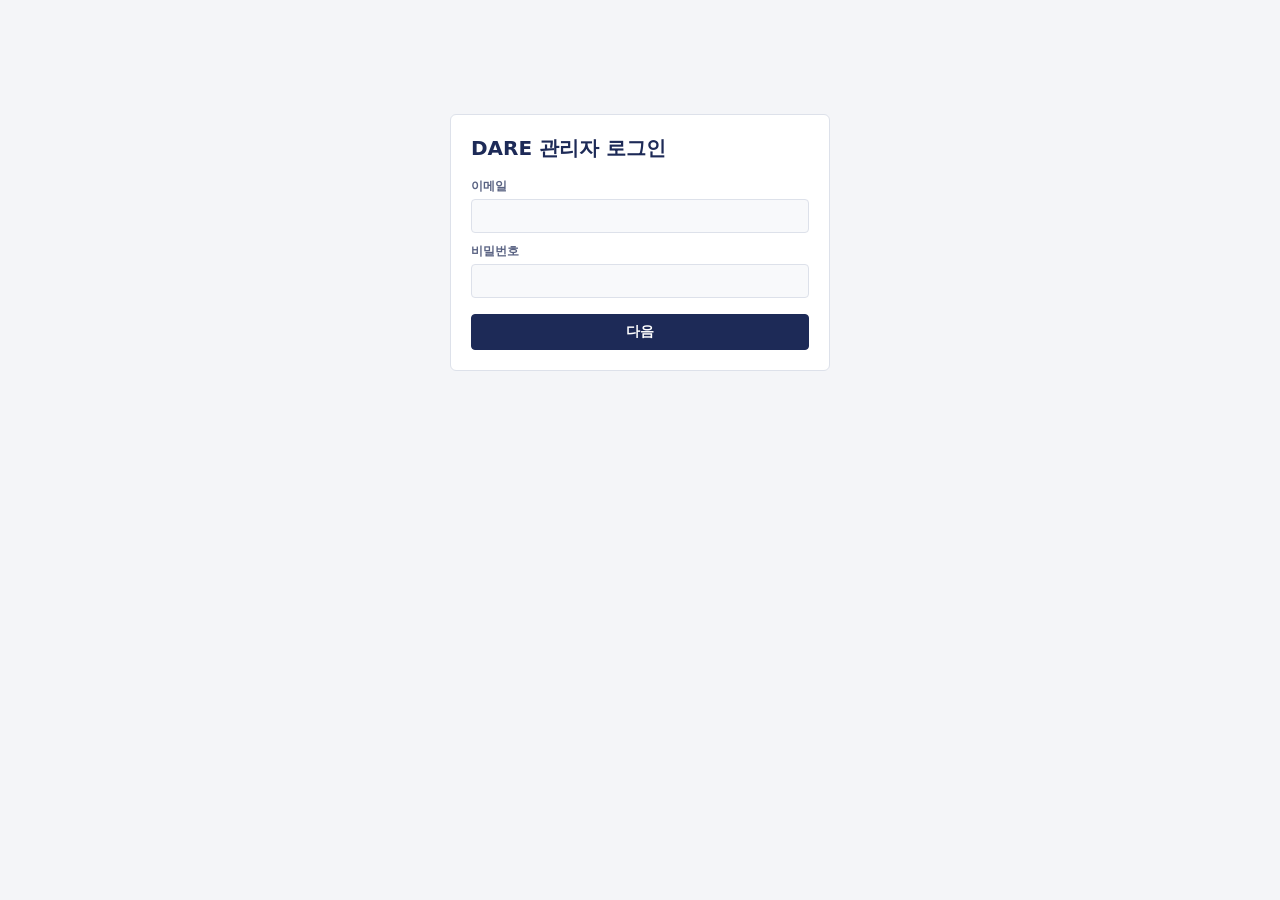
==== index.html @ 728779cf "Add files via upload" ====
<!doctype html>
<html lang="ko">
<head>
<meta charset="utf-8">
<meta name="viewport" content="width=device-width, initial-scale=1">
<meta name="robots" content="noindex, nofollow">
<meta name="referrer" content="no-referrer">
<meta http-equiv="Content-Security-Policy" content="default-src 'none'; script-src 'self'; style-src 'self' 'unsafe-inline'; img-src 'self' data:; connect-src https://*.supabase.co; base-uri 'none'; form-action 'none'">
<title>로그인 · DARE 관리자</title>
<link rel="stylesheet" href="assets/css/admin.css">
<!-- 스크립트는 모두 이 저장소 안의 파일만 사용 (외부 CDN 없음) -->
<script src="vendor/supabase.js" defer></script>
<script src="assets/js/config.js" defer></script>
<script src="assets/js/core.js" defer></script>
<script src="assets/js/pages/login.js" defer></script>
</head>
<body>
<div id="layout"></div>
<main id="main"></main>
<div id="toast"></div>
</body>
</html>
---- assets/css/admin.css ----
/* DARE 관리자 공통 스타일 */
:root { --ink:#1d2a57; --soft:#5a6383; --line:#dde1ea; --bg:#f4f5f8; --card:#fff; --field:#f8f9fb;
        --ok:#1f7a4d; --warn:#9a5b00; --bad:#b3261e; --info:#2b5fd9; }
* { box-sizing:border-box; }
body { margin:0; font-family:'Pretendard','Apple SD Gothic Neo','Malgun Gothic',system-ui,sans-serif; font-size:14px; color:var(--ink); background:var(--bg); }
[hidden] { display:none !important; }
body.guarding main, body.guarding #layout { visibility:hidden; }   /* 권한 확인 전에는 화면을 보이지 않음 */

/* 상단 바 */
.topbar { display:flex; align-items:center; gap:20px; padding:0 24px; height:56px; background:var(--ink); color:#fff; position:sticky; top:0; z-index:5; }
.topbar b { font-size:15px; letter-spacing:.02em; white-space:nowrap; }
.topbar nav { display:flex; gap:2px; flex:1; overflow-x:auto; }
.topbar nav a { color:#c9cfe4; text-decoration:none; padding:8px 12px; border-radius:4px; white-space:nowrap; }
.topbar nav a.on { background:rgba(255,255,255,.14); color:#fff; font-weight:600; }
.topbar .me { font-size:12px; color:#c9cfe4; white-space:nowrap; }

main { max-width:1280px; margin:0 auto; padding:24px; }
h1 { font-size:20px; margin:0 0 16px; } h2 { font-size:16px; margin:0 0 12px; } h3 { font-size:14px; margin:18px 0 8px; }
.card { background:var(--card); border:1px solid var(--line); border-radius:6px; padding:20px; margin-bottom:16px; }
.row { display:flex; gap:8px; align-items:center; flex-wrap:wrap; }
.grid { display:grid; grid-template-columns:repeat(auto-fill,minmax(220px,1fr)); gap:12px; }
.split { display:grid; grid-template-columns:minmax(0,1fr) 380px; gap:16px; align-items:start; }
@media (max-width:1000px) { .split { grid-template-columns:1fr; } }

label { display:block; font-weight:600; font-size:12px; color:var(--soft); margin:10px 0 4px; }
label.inline { display:inline-flex; gap:6px; align-items:center; font-weight:400; color:var(--ink); margin:4px 12px 4px 0; }
input, select, textarea { font:inherit; color:inherit; padding:8px 10px; border:1px solid var(--line); border-radius:4px; background:var(--field); width:100%; }
textarea { min-height:90px; resize:vertical; }
textarea.code { font-family:ui-monospace,Consolas,monospace; min-height:130px; }
input[type=checkbox] { width:auto; }
.row > input, .row > select { width:auto; }
.row > input.grow { flex:1; min-width:220px; }

.b { font:inherit; font-weight:600; padding:8px 14px; border-radius:4px; border:1px solid var(--ink); background:var(--ink); color:#fff; cursor:pointer; text-decoration:none; display:inline-block; }
.b.g { background:#fff; color:var(--ink); } .b.r { background:#fff; color:var(--bad); border-color:var(--bad); }
.b.sm { padding:4px 10px; font-size:12px; }
.b:disabled { opacity:.5; cursor:not-allowed; }
.l { background:none; border:0; color:var(--info); cursor:pointer; font:inherit; padding:0; text-decoration:underline; }

.scroll { overflow-x:auto; }
.tbl { width:100%; border-collapse:collapse; background:#fff; }
.tbl th, .tbl td { padding:9px 10px; border-bottom:1px solid var(--line); text-align:left; vertical-align:top; }
.tbl th { font-size:12px; color:var(--soft); background:var(--field); }
.tbl tr.click:hover td { background:#f7f9ff; cursor:pointer; }
.tbl td.pre { white-space:pre-wrap; max-width:320px; }

.badge { display:inline-block; padding:2px 8px; border-radius:999px; font-size:12px; font-weight:700; white-space:nowrap; }
.stats { display:grid; grid-template-columns:repeat(auto-fill,minmax(150px,1fr)); gap:12px; }
.stat { background:#fff; border:1px solid var(--line); border-radius:6px; padding:16px; }
.stat b { display:block; font-size:26px; margin-top:4px; }

.msg { padding:10px 12px; border-radius:4px; margin:10px 0; white-space:pre-wrap; }
.msg.ok { background:#e8f4ee; color:var(--ok); } .msg.err { background:#fbeaea; color:var(--bad); } .msg.info { background:#eaf0fc; color:var(--info); }
.muted { color:var(--soft); font-size:12px; }
.kv { display:grid; grid-template-columns:110px 1fr; gap:6px 12px; margin:0; } .kv dt { color:var(--soft); } .kv dd { margin:0; word-break:break-all; }
.time { list-style:none; margin:0; padding:0 0 0 12px; border-left:2px solid var(--line); } .time li { margin-bottom:8px; }
.box { background:var(--field); padding:12px; border-radius:4px; margin-top:8px; }
details { margin:8px 0; } summary { cursor:pointer; font-weight:600; }

.login { max-width:380px; margin:10vh auto; }
.login img.qr { width:180px; height:180px; display:block; margin:8px auto; background:#fff; }
#toast { position:fixed; right:20px; bottom:20px; max-width:420px; z-index:20; }
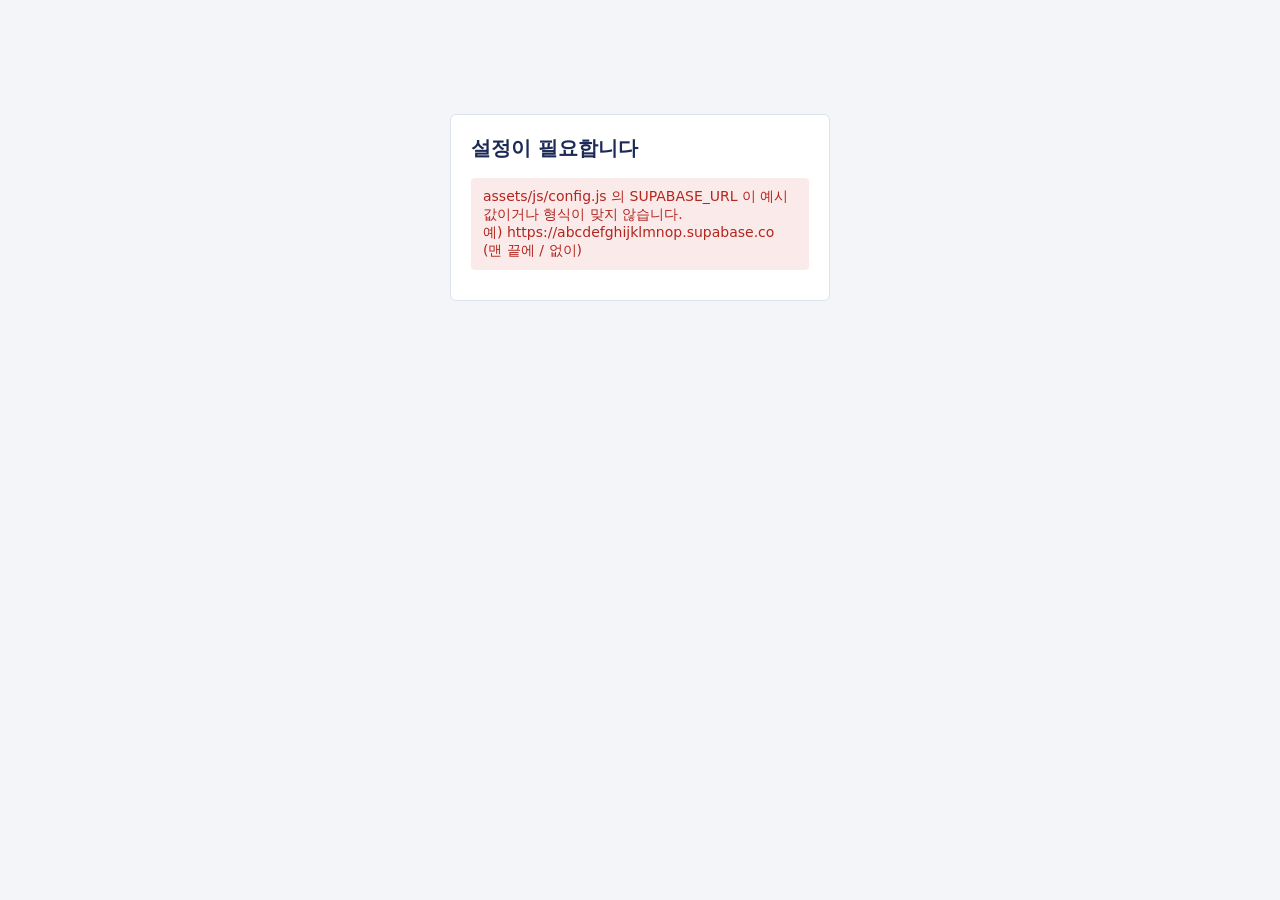
==== commit b76a191f: "Add files via upload" ====
--- a/index.html
+++ b/index.html
@@ -7,12 +7,12 @@
 <meta name="referrer" content="no-referrer">
 <meta http-equiv="Content-Security-Policy" content="default-src 'none'; script-src 'self'; style-src 'self' 'unsafe-inline'; img-src 'self' data:; connect-src https://*.supabase.co; base-uri 'none'; form-action 'none'">
 <title>로그인 · DARE 관리자</title>
-<link rel="stylesheet" href="assets/css/admin.css">
+<link rel="stylesheet" href="assets/css/admin.css?v=20261104c">
 <!-- 스크립트는 모두 이 저장소 안의 파일만 사용 (외부 CDN 없음) -->
-<script src="vendor/supabase.js" defer></script>
-<script src="assets/js/config.js" defer></script>
-<script src="assets/js/core.js" defer></script>
-<script src="assets/js/pages/login.js" defer></script>
+<script src="vendor/supabase.js?v=20261104c" defer></script>
+<script src="assets/js/config.js?v=20261104c" defer></script>
+<script src="assets/js/core.js?v=20261104c" defer></script>
+<script src="assets/js/pages/login.js?v=20261104c" defer></script>
 </head>
 <body>
 <div id="layout"></div>
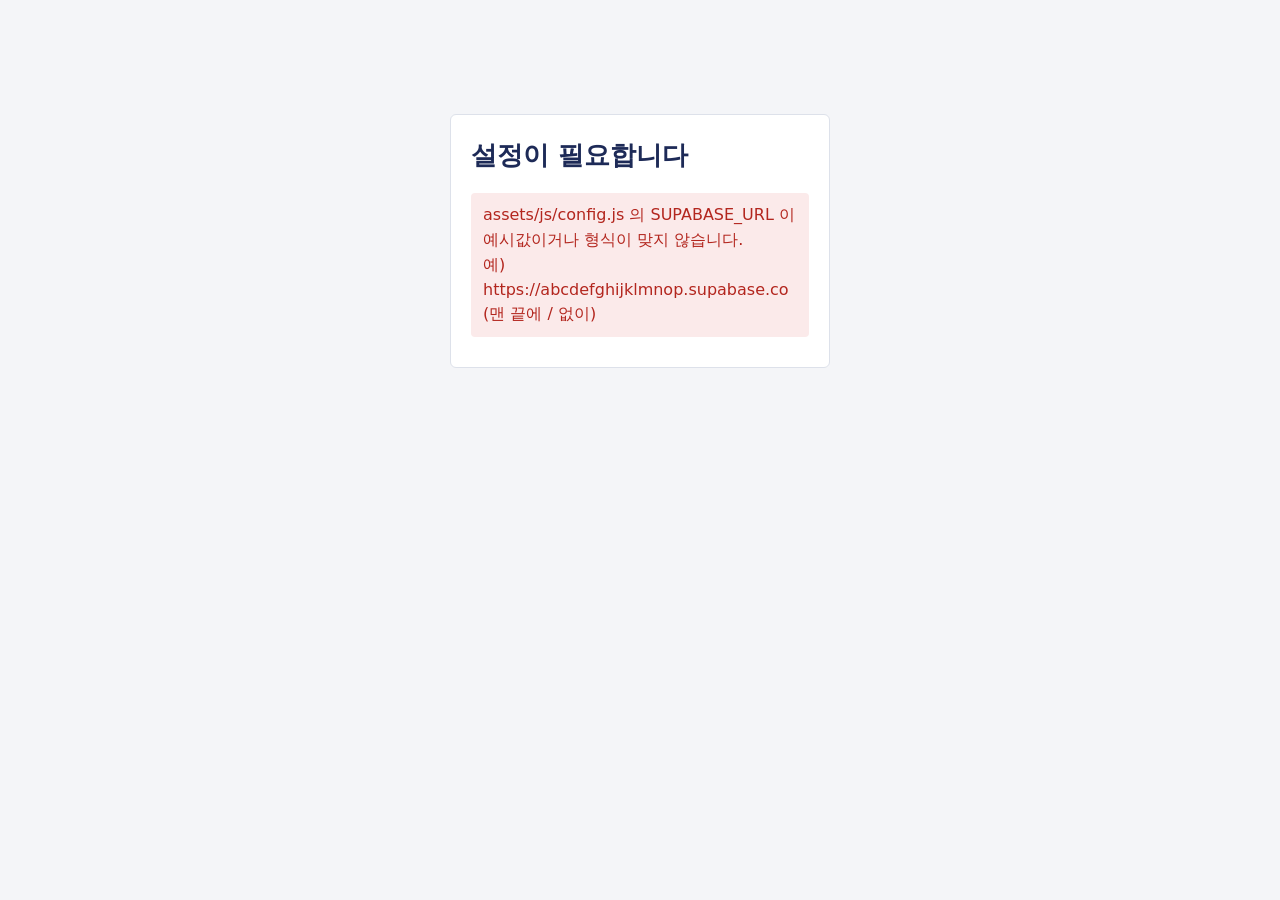
==== commit b15cd0ec: "Add files via upload" ====
--- a/index.html
+++ b/index.html
@@ -7,12 +7,12 @@
 <meta name="referrer" content="no-referrer">
 <meta http-equiv="Content-Security-Policy" content="default-src 'none'; script-src 'self'; style-src 'self' 'unsafe-inline'; img-src 'self' data:; connect-src https://*.supabase.co; base-uri 'none'; form-action 'none'">
 <title>로그인 · DARE 관리자</title>
-<link rel="stylesheet" href="assets/css/admin.css?v=20261104c">
+<link rel="stylesheet" href="assets/css/admin.css?v=20261108">
 <!-- 스크립트는 모두 이 저장소 안의 파일만 사용 (외부 CDN 없음) -->
-<script src="vendor/supabase.js?v=20261104c" defer></script>
-<script src="assets/js/config.js?v=20261104c" defer></script>
-<script src="assets/js/core.js?v=20261104c" defer></script>
-<script src="assets/js/pages/login.js?v=20261104c" defer></script>
+<script src="vendor/supabase.js?v=20261108" defer></script>
+<script src="assets/js/config.js?v=20261108" defer></script>
+<script src="assets/js/core.js?v=20261108" defer></script>
+<script src="assets/js/pages/login.js?v=20261108" defer></script>
 </head>
 <body>
 <div id="layout"></div>
--- a/assets/css/admin.css
+++ b/assets/css/admin.css
@@ -2,57 +2,57 @@
 :root { --ink:#1d2a57; --soft:#5a6383; --line:#dde1ea; --bg:#f4f5f8; --card:#fff; --field:#f8f9fb;
         --ok:#1f7a4d; --warn:#9a5b00; --bad:#b3261e; --info:#2b5fd9; }
 * { box-sizing:border-box; }
-body { margin:0; font-family:'Pretendard','Apple SD Gothic Neo','Malgun Gothic',system-ui,sans-serif; font-size:14px; color:var(--ink); background:var(--bg); }
+body { margin:0; font-family:'Pretendard','Apple SD Gothic Neo','Malgun Gothic',system-ui,sans-serif; font-size:16px; line-height:1.55; color:var(--ink); background:var(--bg); }
 [hidden] { display:none !important; }
 body.guarding main, body.guarding #layout { visibility:hidden; }   /* 권한 확인 전에는 화면을 보이지 않음 */
 
 /* 상단 바 */
-.topbar { display:flex; align-items:center; gap:20px; padding:0 24px; height:56px; background:var(--ink); color:#fff; position:sticky; top:0; z-index:5; }
-.topbar b { font-size:15px; letter-spacing:.02em; white-space:nowrap; }
+.topbar { display:flex; align-items:center; gap:20px; padding:0 24px; height:64px; background:var(--ink); color:#fff; position:sticky; top:0; z-index:5; }
+.topbar b { font-size:18px; letter-spacing:.02em; white-space:nowrap; }
 .topbar nav { display:flex; gap:2px; flex:1; overflow-x:auto; }
 .topbar nav a { color:#c9cfe4; text-decoration:none; padding:8px 12px; border-radius:4px; white-space:nowrap; }
 .topbar nav a.on { background:rgba(255,255,255,.14); color:#fff; font-weight:600; }
-.topbar .me { font-size:12px; color:#c9cfe4; white-space:nowrap; }
+.topbar .me { font-size:14px; color:#c9cfe4; white-space:nowrap; }
 
 main { max-width:1280px; margin:0 auto; padding:24px; }
-h1 { font-size:20px; margin:0 0 16px; } h2 { font-size:16px; margin:0 0 12px; } h3 { font-size:14px; margin:18px 0 8px; }
+h1 { font-size:26px; margin:0 0 18px; } h2 { font-size:19px; margin:0 0 14px; } h3 { font-size:16px; margin:20px 0 10px; }
 .card { background:var(--card); border:1px solid var(--line); border-radius:6px; padding:20px; margin-bottom:16px; }
 .row { display:flex; gap:8px; align-items:center; flex-wrap:wrap; }
 .grid { display:grid; grid-template-columns:repeat(auto-fill,minmax(220px,1fr)); gap:12px; }
 .split { display:grid; grid-template-columns:minmax(0,1fr) 380px; gap:16px; align-items:start; }
 @media (max-width:1000px) { .split { grid-template-columns:1fr; } }
 
-label { display:block; font-weight:600; font-size:12px; color:var(--soft); margin:10px 0 4px; }
+label { display:block; font-weight:600; font-size:14px; color:var(--soft); margin:12px 0 5px; }
 label.inline { display:inline-flex; gap:6px; align-items:center; font-weight:400; color:var(--ink); margin:4px 12px 4px 0; }
-input, select, textarea { font:inherit; color:inherit; padding:8px 10px; border:1px solid var(--line); border-radius:4px; background:var(--field); width:100%; }
+input, select, textarea { font:inherit; color:inherit; padding:10px 12px; border:1px solid var(--line); border-radius:4px; background:var(--field); width:100%; }
 textarea { min-height:90px; resize:vertical; }
 textarea.code { font-family:ui-monospace,Consolas,monospace; min-height:130px; }
 input[type=checkbox] { width:auto; }
 .row > input, .row > select { width:auto; }
 .row > input.grow { flex:1; min-width:220px; }
 
-.b { font:inherit; font-weight:600; padding:8px 14px; border-radius:4px; border:1px solid var(--ink); background:var(--ink); color:#fff; cursor:pointer; text-decoration:none; display:inline-block; }
+.b { font:inherit; font-weight:600; padding:9px 16px; border-radius:4px; border:1px solid var(--ink); background:var(--ink); color:#fff; cursor:pointer; text-decoration:none; display:inline-block; }
 .b.g { background:#fff; color:var(--ink); } .b.r { background:#fff; color:var(--bad); border-color:var(--bad); }
-.b.sm { padding:4px 10px; font-size:12px; }
+.b.sm { padding:6px 12px; font-size:14px; }
 .b:disabled { opacity:.5; cursor:not-allowed; }
 .l { background:none; border:0; color:var(--info); cursor:pointer; font:inherit; padding:0; text-decoration:underline; }
 
 .scroll { overflow-x:auto; }
 .tbl { width:100%; border-collapse:collapse; background:#fff; }
-.tbl th, .tbl td { padding:9px 10px; border-bottom:1px solid var(--line); text-align:left; vertical-align:top; }
-.tbl th { font-size:12px; color:var(--soft); background:var(--field); }
+.tbl th, .tbl td { padding:12px 12px; border-bottom:1px solid var(--line); text-align:left; vertical-align:top; }
+.tbl th { font-size:14px; color:var(--soft); background:var(--field); }
 .tbl tr.click:hover td { background:#f7f9ff; cursor:pointer; }
 .tbl td.pre { white-space:pre-wrap; max-width:320px; }
 
-.badge { display:inline-block; padding:2px 8px; border-radius:999px; font-size:12px; font-weight:700; white-space:nowrap; }
+.badge { display:inline-block; padding:3px 10px; border-radius:999px; font-size:13px; font-weight:700; white-space:nowrap; }
 .stats { display:grid; grid-template-columns:repeat(auto-fill,minmax(150px,1fr)); gap:12px; }
 .stat { background:#fff; border:1px solid var(--line); border-radius:6px; padding:16px; }
-.stat b { display:block; font-size:26px; margin-top:4px; }
+.stat b { display:block; font-size:30px; margin-top:4px; }
 
 .msg { padding:10px 12px; border-radius:4px; margin:10px 0; white-space:pre-wrap; }
 .msg.ok { background:#e8f4ee; color:var(--ok); } .msg.err { background:#fbeaea; color:var(--bad); } .msg.info { background:#eaf0fc; color:var(--info); }
-.muted { color:var(--soft); font-size:12px; }
-.kv { display:grid; grid-template-columns:110px 1fr; gap:6px 12px; margin:0; } .kv dt { color:var(--soft); } .kv dd { margin:0; word-break:break-all; }
+.muted { color:var(--soft); font-size:14px; }
+.kv { display:grid; grid-template-columns:130px 1fr; gap:6px 12px; margin:0; } .kv dt { color:var(--soft); } .kv dd { margin:0; word-break:break-all; }
 .time { list-style:none; margin:0; padding:0 0 0 12px; border-left:2px solid var(--line); } .time li { margin-bottom:8px; }
 .box { background:var(--field); padding:12px; border-radius:4px; margin-top:8px; }
 details { margin:8px 0; } summary { cursor:pointer; font-weight:600; }
